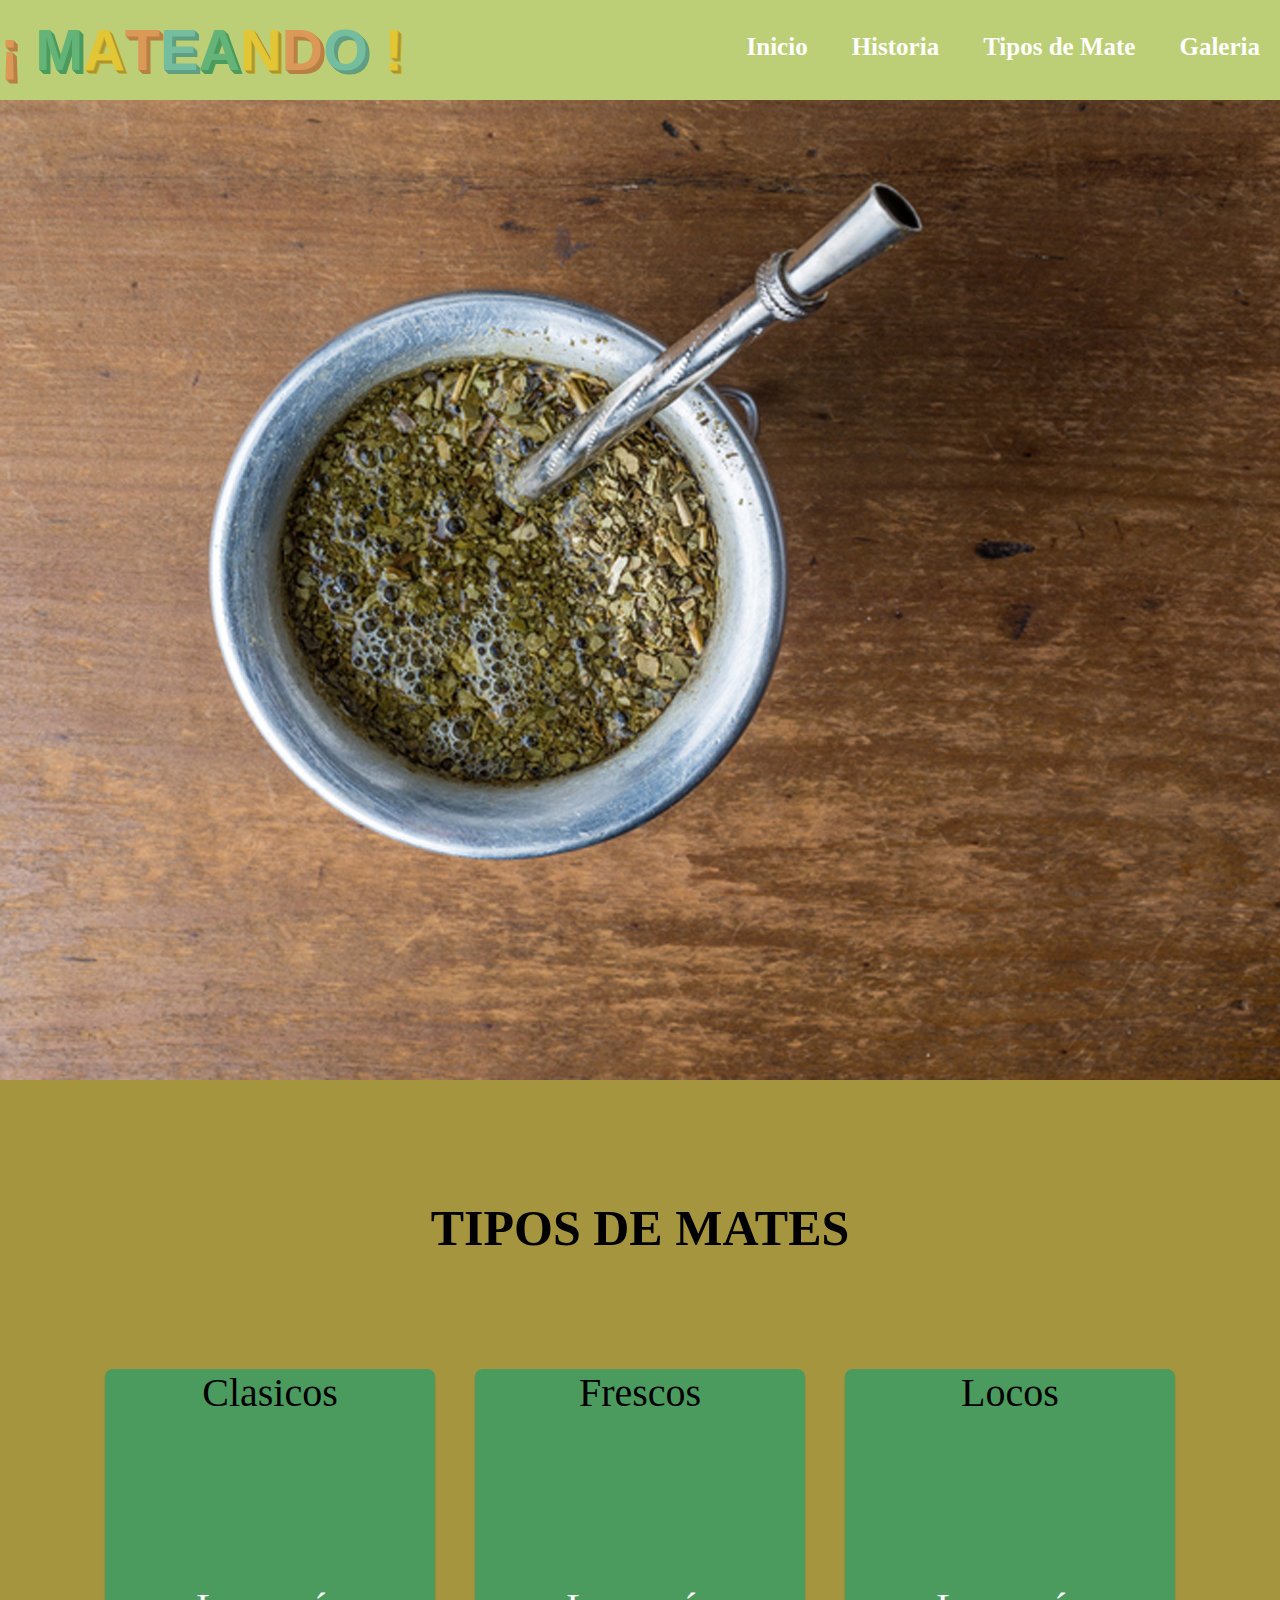
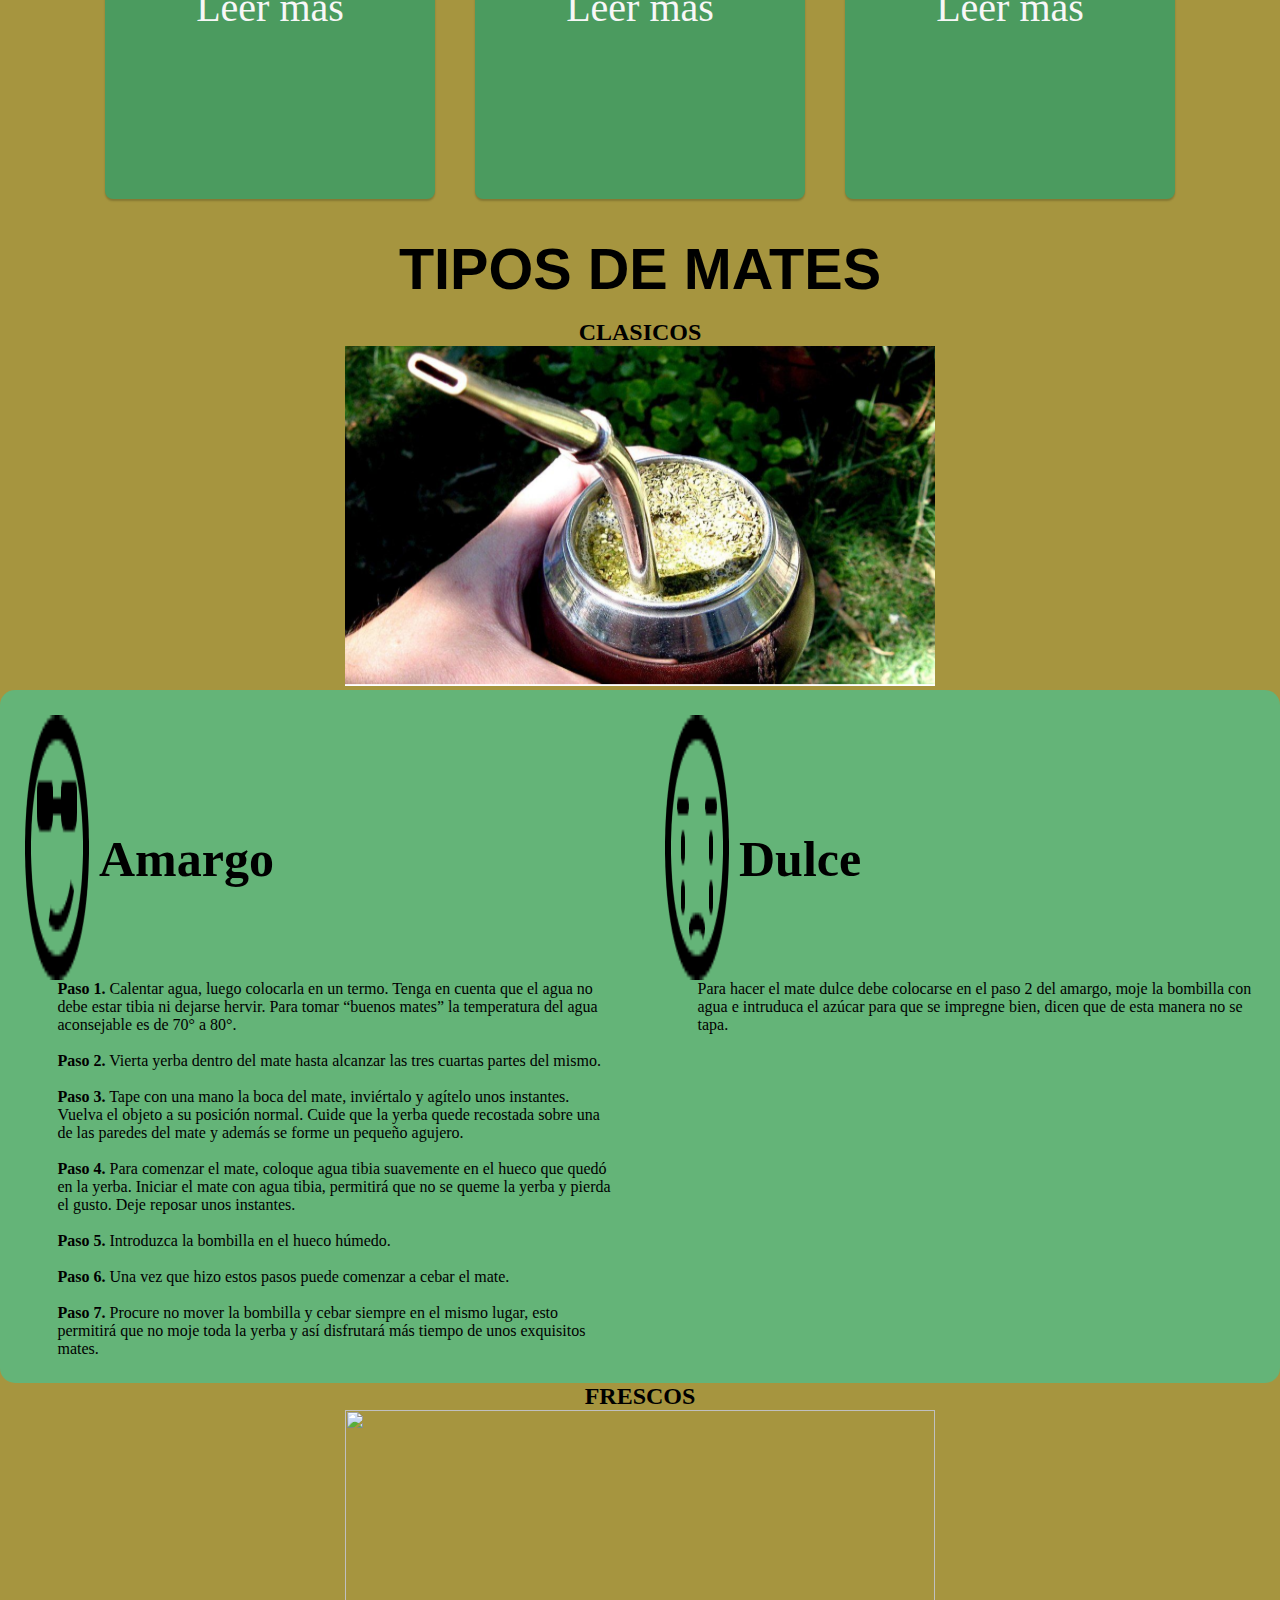
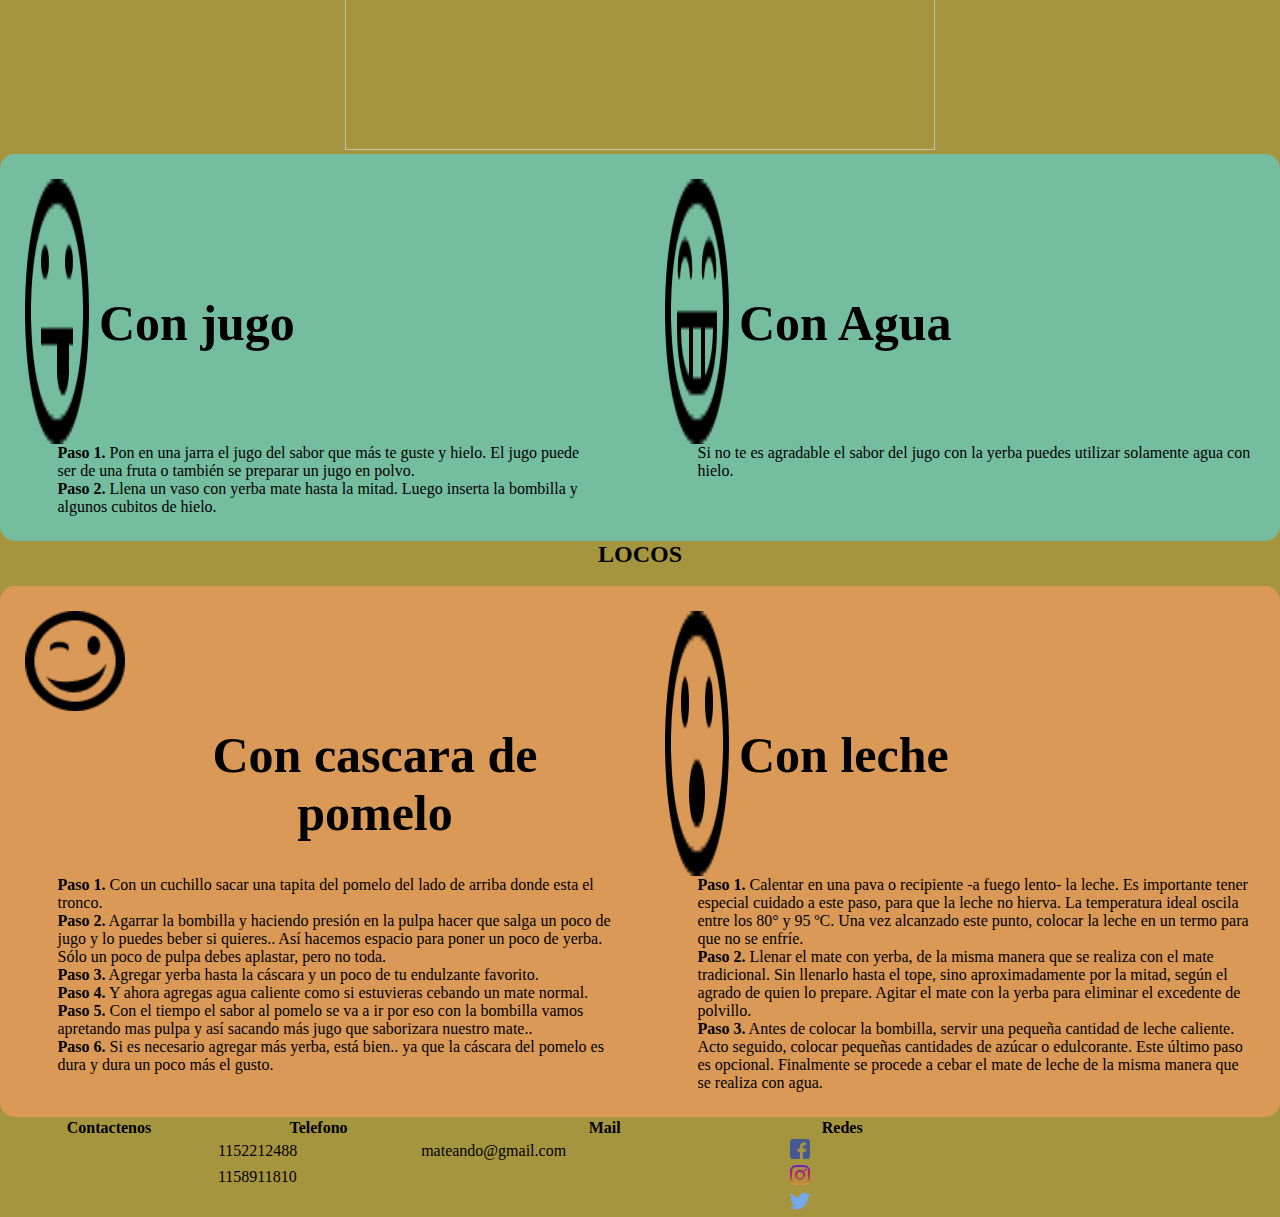
==== index.html @ b738c930 "agrege cartas para visualizar las secciones" ====
<!DOCTYPE html>
<html lang="en">
<head>
        <meta charset="UTF-8">
        <link rel="stylesheet" type="text/css" href="css/styles.css">
        <script src="jquery-3.4.1.js"></script>
        <script src="script.js" defer></script>
        <title>Mateando</title>
    </head>
  <body>
     
      <header id="main-header">
        <div class="contenedor">
          <nav class="menu">
               <a href="#">Inicio</a>
                <a href="#">Historia</a>
                 <a href="#">Tipos de Mate</a>
                   <a href="#">Galeria</a>
            </nav>
               <h1><span>¡</span><span> </span><span>M</span><span>A</span><span>T</span><span>E</span><span>A</span><span>N</span><span>D</span><span>O</span><span> </span><span>!</span></h1>

        </div>
  </header>
    <section class="contenedor2">
          <img alt="" id="imagen" name="slides" style="height: 1080px;">
       </section>
  
      <section class="contenedor3">
            <h3>TIPOS DE MATES</h3>
          <div class="container">
         <div class="card">
        
             <h4>Clasicos</h4>
         
             <a href="#">Leer más</a>
         </div>
         
         <div class="card">
             
             <h4>Frescos</h4>
            
             <a href="#">Leer más</a>
         </div>
         
         <div class="card">
    
             <h4>Locos</h4>
            
             <a href="#">Leer más</a>
         </div>
         
     </div>

    </section>
            <section class="cabecera-mate"> <!--es para dividir cajas dentro de otro-->
        <h1>TIPOS DE MATES</h1>

        <h2>CLASICOS</h2>
             <img src="img/clasicos.PNG" alt="" width="590" height="340"> <!--alt: sirve para identificar que es -->
  </section>
  <section>
        <div class="contenedor-tipos-mates-clasicos">
            <div class="tipo-mate">   
             <div class="tipo-mate-titulo">
                 <img src="img/236-cool.png" alt="icono con lentes">
                    <h3> Amargo </h3>
                     
          </div>
             <p class="tipo-mate-texto">
              <strong>Paso 1.</strong> Calentar agua, luego colocarla en un termo. Tenga en cuenta que el agua no debe estar tibia ni dejarse hervir. Para tomar “buenos mates” la temperatura del agua aconsejable es  de 70° a 80°.<br>
              <br>
              <strong>Paso 2.</strong> Vierta yerba dentro del mate hasta alcanzar las tres cuartas partes del mismo.<br>
              <br>
              <strong>Paso 3.</strong> Tape con una mano la boca del mate, inviértalo y agítelo unos instantes. Vuelva el objeto a su posición normal. Cuide que la yerba quede recostada sobre una de las paredes del mate y además se forme un pequeño agujero.<br>
              <br>
              <strong>Paso 4.</strong> Para comenzar el mate, coloque agua tibia suavemente en el hueco que quedó en la yerba. Iniciar el mate con agua tibia, permitirá que no se queme la yerba y pierda el gusto.  Deje reposar unos instantes.<br>
              <br>
              <strong>Paso 5.</strong> Introduzca la bombilla en el hueco húmedo. <br>
              <br>
              <strong>Paso 6.</strong> Una vez que hizo estos pasos puede comenzar a cebar el mate. <br>
              <br>
              <strong>Paso 7.</strong> Procure no mover la bombilla y cebar siempre en el mismo lugar, esto permitirá que no moje toda la yerba y así disfrutará más tiempo de unos exquisitos mates. <br> 
          </p>
      </div>

      <div class="tipo-mate">
          <div class="tipo-mate-titulo">
          <img src="img/258-crying.png" alt="icono llorando">
          <h3> Dulce </h3>
          </div>
          <p class="tipo-mate-texto">
          Para hacer el mate dulce debe colocarse en el paso 2 del amargo, moje la bombilla con agua e intruduca el azúcar para que se impregne bien, dicen que de esta manera no se tapa. 
          </p>
      </div>
  </div>
  </section>
<section>
  <div class="cabecera-mate"> <!--es para dividir cajas dentro de otro-->
  <h2> FRESCOS </h2>
  <img src="img/frencos.PNG" alt="" width="590" height="340"> <!--alt: sirve para identificar que es --> 
  </div>
  <div class="contenedor-tipos-mates-frescos">
      <div class="tipo-mate">   
          <div class="tipo-mate-titulo">
          <img src="img/228-tongue.png" alt="sacando la lengua">
          <h3> Con jugo </h3>
          </div>
          <p class="tipo-mate-texto">
              <strong>Paso 1.</strong> Pon en una jarra el jugo del sabor que más te guste y hielo. El jugo puede <br> ser de una fruta o también se preparar un jugo en polvo.<br>
              <strong>Paso 2.</strong> Llena un vaso con yerba mate hasta la mitad. Luego inserta la bombilla y algunos cubitos de hielo.<br>
          </p>
      </div>
      <div class="tipo-mate">
          <div class="tipo-mate-titulo">
          <img src="img/234-grin.png" alt="icono sonriendo">
          <h3> Con Agua </h3>
          </div>
          <p class="tipo-mate-texto"> 
              Si no te es agradable el sabor del jugo con la yerba puedes utilizar solamente agua con hielo. 
          </p>
      </div>
  </div>
</section>
<section>
  <div class="cabecera-mate"> <!--es para dividir cajas dentro de otro-->
  <h2>LOCOS</h2>
  <img src="img/locos.PNG" alt="" style=width="590" height="340"> <!--alt: sirve para identificar que es --> 
  </div>
  <div class="contenedor-tipos-mates-locos">
      <div class="tipo-mate">
          
          <div class="tipo-mate-titulo">
          <img src="img/232-wink.png" alt="icono con giño" style="height: 100px;">
          <h3>Con cascara de pomelo </h3>
          </div>
          <p class="tipo-mate-texto">
              <strong>Paso 1.</strong> Con un cuchillo sacar una tapita del pomelo del lado de arriba donde esta el tronco.<br>
              <strong>Paso 2.</strong> Agarrar la bombilla y haciendo presión en la pulpa hacer que salga un poco de jugo y lo puedes beber si quieres.. Así hacemos espacio para poner un poco de yerba. Sólo un poco de pulpa debes aplastar, pero no toda.<br>
              <strong>Paso 3.</strong> Agregar yerba hasta la cáscara y un poco de tu endulzante favorito. <br>
              <strong>Paso 4.</strong> Y ahora agregas agua caliente como si estuvieras cebando un mate normal. <br>
              <strong>Paso 5.</strong> Con el tiempo el sabor al pomelo se va a ir por eso con la bombilla vamos apretando mas pulpa y así sacando más jugo que saborizara nuestro mate.. <br>
              <strong>Paso 6.</strong> Si es necesario agregar más yerba, está bien.. ya que la cáscara del pomelo es dura y dura un poco más el gusto. <br>                
          </p>
      </div>

      <div class="tipo-mate">
          <div class="tipo-mate-titulo">
          <img src="img/242-shocked.png" alt="icono sorprendido">
          <h3>Con leche </h3>
          </div>
          <p class="tipo-mate-texto">
              <strong>Paso 1.</strong> Calentar en una pava o recipiente -a fuego lento- la leche. Es importante tener especial cuidado a este paso, para que la leche no hierva. La temperatura ideal oscila entre los 80° y 95 ºC. Una vez alcanzado este punto, colocar la leche en un termo para que no se enfríe.<br>
              <strong>Paso 2.</strong> Llenar el mate con yerba, de la misma manera que se realiza con el mate tradicional. Sin llenarlo hasta el tope, sino aproximadamente por la mitad, según el agrado de quien lo prepare. Agitar el mate con la yerba para eliminar el excedente de polvillo.<br>
              <strong>Paso 3.</strong> Antes de colocar la bombilla, servir una pequeña cantidad de leche caliente. Acto seguido, colocar pequeñas cantidades de azúcar o edulcorante. Este último paso es opcional. Finalmente se procede a cebar el mate de leche de la misma manera que se realiza con agua.<br>
          </p>
      </div>
  </div>


<table style="width:70%">
  <tr>
    <th>Contactenos</th width="50" height="80">
    <th>Telefono</th> 
    <th>Mail</th>
    <th>Redes</th>
  </tr>
  <tr>
    <td></td>
    <td>1152212488 </td>
    <td>mateando@gmail.com</td>
    <td> <img src="img/logoface.png" alt="facebook" height="20" width="20"></td>
  </tr>
  <tr>
    <td></td>
    <td>1158911810</td>
    <td></td>
    <td> <img src= "img/instagram.png" alt="instagram" height="20" width="20"></td>
  </tr>
  <tr>
    <td></td>
    <td></td>
    <td></td>
    <td> <img src= "img/gorjeo.png" alt="twitter" height="20" width="20"></td>
  </tr>
</table>
        </div>
            </section>
    </body>
</html>
---- css/styles.css ----
body {
    background: #bdcf76b2;

}

*{
	margin: 0;
	padding: 0;
	-webkit-box-sizing: border-box;
	-moz-box-sizing: border-box;
	box-sizing: border-box;
}

.contenedor {
    width: 100%;
    height: 100px;
    overflow: hidden;
    background: #bdcf76;
  

}
#main-header {
	height: 80px;
    width: 100%; 
    left: 0; 
	top: 0; 
	position: fixed; 
}
header .menu {
	float:right;
	line-height:100px;
}

header .menu a {
	display:inline-block;
	color:#fff;
	text-decoration:none;
	padding:10px 20px;
	line-height:normal;
	font-size:25px;
	font-weight:bold;
	-webkit-transition:all 500ms ease;
	-o-transition:all 500ms ease;
	transition:all 500ms ease;
}
 
header .menu a:hover {
	background:#778167;
	border-radius:70px;
}
/*titulo animado
*/

h1 {
 font-size:2px;
 font:bold 4.5vw/1.6 'Signika', sans-serif;
 user-select:none;
 display: block;
 line-height: 100px;
}

h1 span { 
    display:  inline-block;
    animation:float .2s ease-in-out infinite; 
    block-size: inherit ;
}
 @keyframes float {
  0%,100%{ transform:none; }
  33%{ transform:translateY(-1px) rotate(-2deg); }
  66%{ transform:translateY(1px) rotate(2deg); }
}
body:hover span { animation:bounce .6s; }
@keyframes bounce {
  0%,100%{ transform:translate(0); }
  25%{ transform:rotateX(20deg) translateY(2px) rotate(-3deg); }
  50%{ transform:translateY(-20px) rotate(3deg) scale(1.1);  }
}

span:nth-child(4n) {
     color:#e2c636; 
     text-shadow:1px 1px #c9ac1d, 2px 2px #a6953f, 3px 3px #a6953f, 4px 4px #c9ac1d; 
    }
span:nth-child(4n-1) {
     color:#64b478; 
     text-shadow:1px 1px #4b9b5f, 2px 2px #4b9b5f, 3px 3px #4b9b5f, 4px 4px #4b9b5f; 
    }
span:nth-child(4n-2) { 
    color:#75bd9f;
     text-shadow:1px 1px #609f85, 2px 2px #609f85, 3px 3px #609f85, 4px 4px #609f75;
     }
span:nth-child(4n-3) {
     color:#db9957;
      text-shadow:1px 1px #b98046, 2px 2px #b98046, 3px 3px #b98046, 4px 4px #b98046;
     }

h1 span:nth-child(2){
 animation-delay:.05s; 
}
h1 span:nth-child(3){ 
    animation-delay:.1s;
 }
h1 span:nth-child(4){
     animation-delay:.15s; 
  }
h1 span:nth-child(5){
     animation-delay:.2s; 
    }
h1 span:nth-child(6){
     animation-delay:.25s; 
    }
h1 span:nth-child(7){
    animation-delay:.3s; 
 }
h1 span:nth-child(8){ 
    animation-delay:.35s; 
}
h1 span:nth-child(9){
     animation-delay:.4s; 
}
h1 span:nth-child(10){
  animation-delay:.45s;
 }
h1 span:nth-child(11){
     animation-delay:.5s;
     }
h1 span:nth-child(12){ 
    animation-delay:.55s;
 }
h1 span:nth-child(13){ 
    animation-delay:.6s;
 }
h1 span:nth-child(14){ 
    animation-delay:.65s;
 }
 /*carrousel
 */
.contenedor2{
    padding: 0;
    margin: 0;
} 
Body{
    background-color: #a6953f;
}

.container{
   display: flex;
   flex-wrap: wrap;
   justify-content: center;
}

.container .card{
   width: 330px;
   height: 430px;
   border-radius: 8px;
   box-shadow: 0 2px 2px rgba(0, 0, 0, 0.2);
   overflow: hidden;
   margin: 20px;
   text-align: center;
   transition: all 0.25s;
   background: #4b9b5f;
   font-size: 40px;
   display: grid;
}

.container .card:hover{
   transform: translateY(-15px);
   box-shadow: 0 12px 16px rgba(0, 0, 0, 0.2);
}



.container .card h4{
   font-weight: 400;
}



.container .card a {
   font-weight: 500;
   text-decoration: none;
   color: #f7f7f7;
   text-align: center;
}

h3{
   text-align: center;
   font-size:50px;
   height: 150px;
   margin-block-start:115px;
}


.cabecera-mate{
    text-align: center;
} /*sirve para centrar el texto al medio*/

.contenedor-tipos-mates-clasicos{
    display: flex;
    background-color: #64B478;
    border-radius: 15px 15px 15px 15px;
    
} /*sirve para avisar que el contenedor va a tener flex*/

.contenedor-tipos-mates-frescos{
    display: flex;
    background-color: #75BD9F;
    border-radius: 15px 15px 15px 15px;
    
} /*sirve para avisar que el contenedor va a tener flex*/

.contenedor-tipos-mates-locos{
    display: flex;
    background-color: #DB9957;
    border-radius: 15px 15px 15px 15px;
    
} /*sirve para avisar que el contenedor va a tener flex*/

.tipo-mate{
    margin: 25px;
    width: 50%;  
}/*si pongo solo un num me lo toma como general para los cuatro lados, los num van como un reloj 
si pongo dos num me lo toma el primero arriba y abajo el segundo izq y der. (se separan con espacios)
el width: 50% es para que tome la parte de la pagina para todos*/

.tipo-mate-titulo{
    display: flex;
    
}

.tipo-mate-titulo>img{
    margin-right: 10px;
} /*se coloca para poner margen a la der*/

.tipo-mate-texto{
    margin-left: 20px;/*margin va primero por fuera de la caja*/
    padding-left: 12.5px;/*padding va segundo por dentro de la caja*/
} /*se coloca para poner el margen a la izq*/
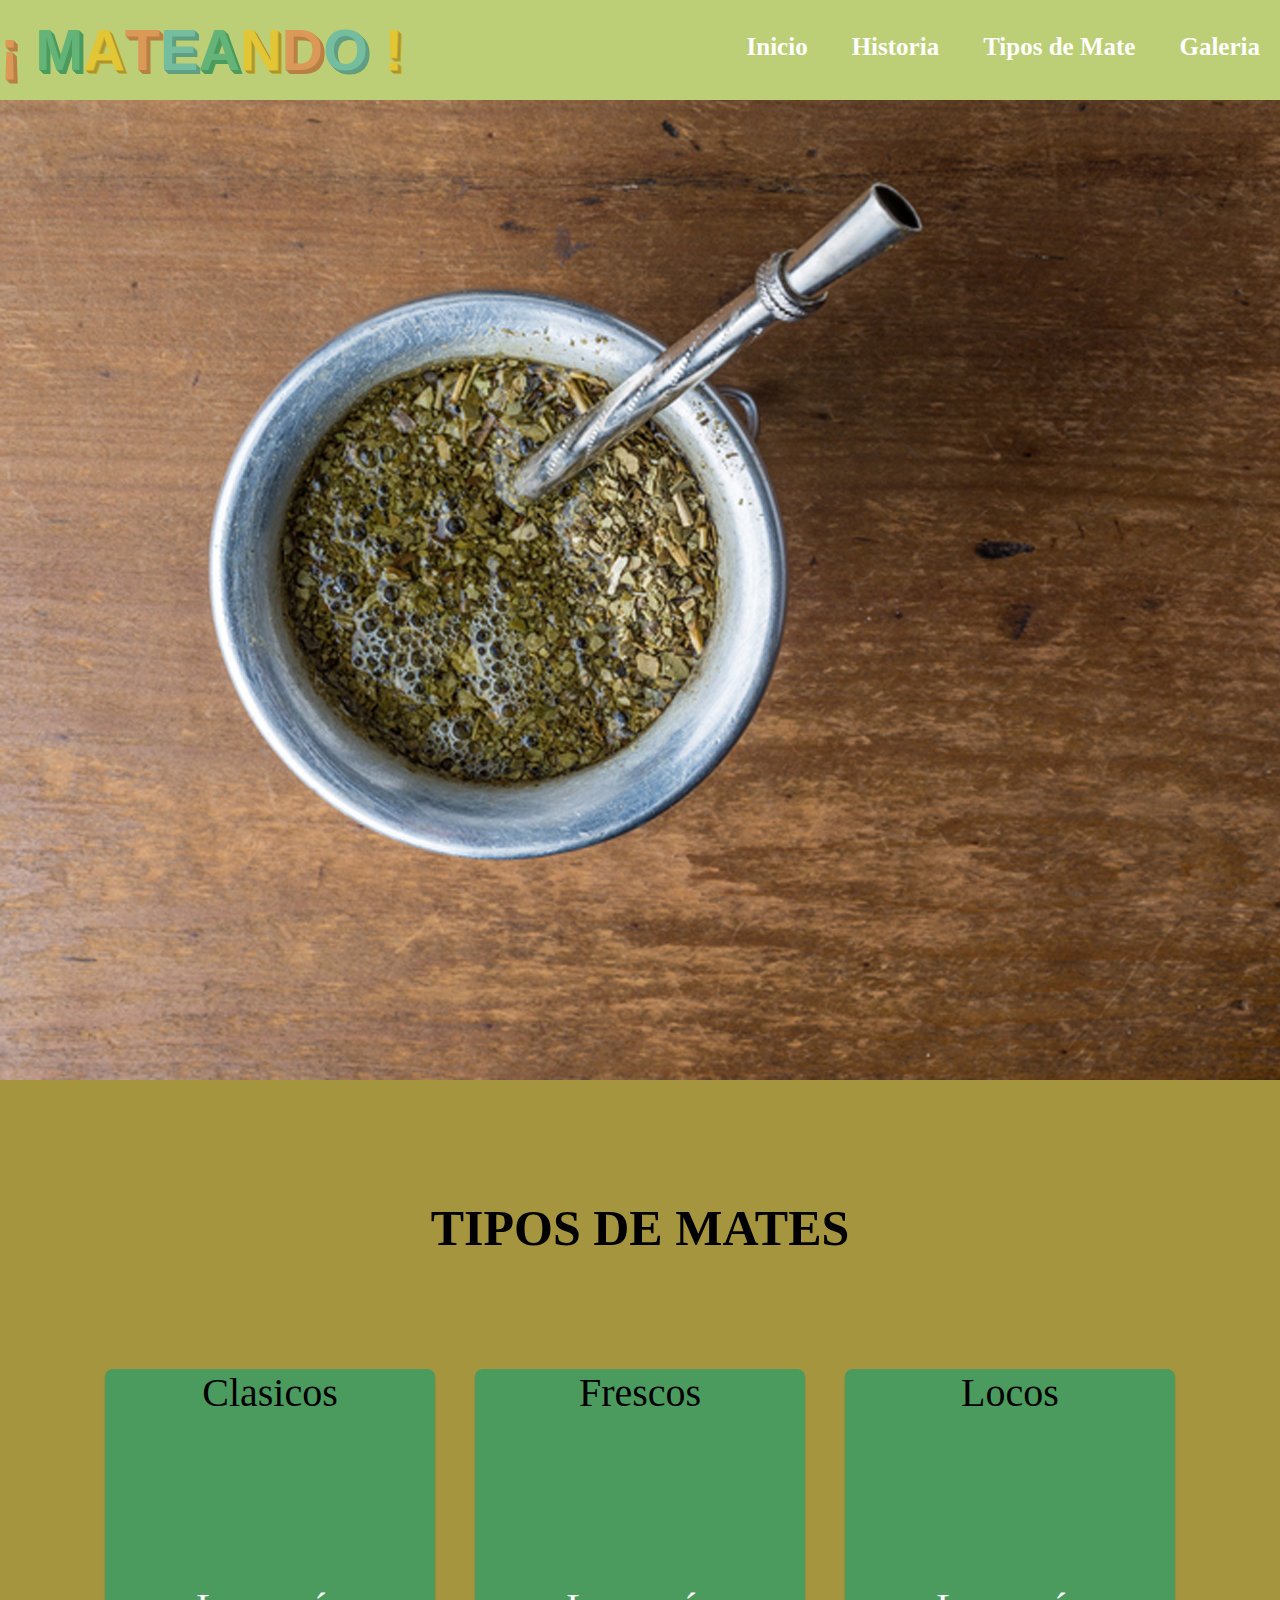
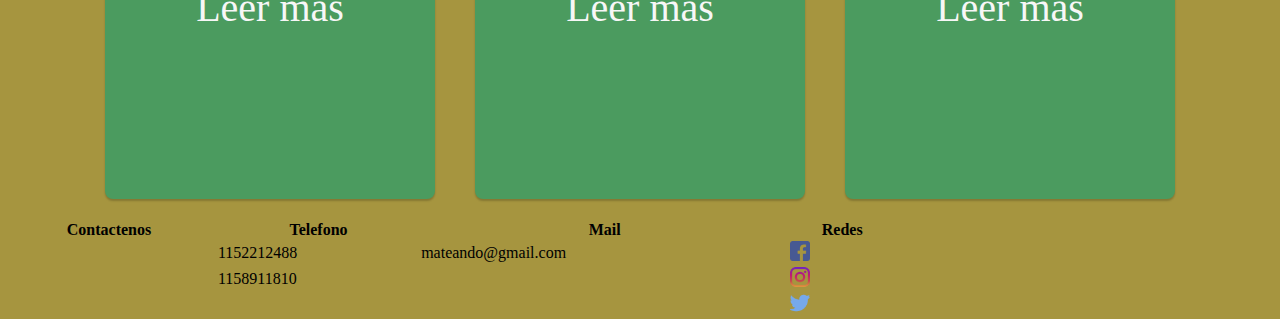
==== commit 983da4f2: "agregue la barra de menu en tipos de mate" ====
--- a/index.html
+++ b/index.html
@@ -12,9 +12,9 @@
       <header id="main-header">
         <div class="contenedor">
           <nav class="menu">
-               <a href="#">Inicio</a>
-                <a href="#">Historia</a>
-                 <a href="#">Tipos de Mate</a>
+               <a href="index.html">Inicio</a>
+                <a href="historia.html">Historia</a>
+                 <a href="#contenedor3">Tipos de Mate</a>
                    <a href="#">Galeria</a>
             </nav>
                <h1><span>¡</span><span> </span><span>M</span><span>A</span><span>T</span><span>E</span><span>A</span><span>N</span><span>D</span><span>O</span><span> </span><span>!</span></h1>
@@ -25,137 +25,33 @@
           <img alt="" id="imagen" name="slides" style="height: 1080px;">
        </section>
   
-      <section class="contenedor3">
+      <section id="contenedor3">
             <h3>TIPOS DE MATES</h3>
           <div class="container">
          <div class="card">
         
              <h4>Clasicos</h4>
          
-             <a href="#">Leer más</a>
+             <a href="clasicos.html">Leer más</a>
          </div>
          
          <div class="card">
              
              <h4>Frescos</h4>
             
-             <a href="#">Leer más</a>
+             <a href="frescos.html">Leer más</a>
          </div>
          
          <div class="card">
     
              <h4>Locos</h4>
             
-             <a href="#">Leer más</a>
+             <a href="locos.html">Leer más</a>
          </div>
          
      </div>
 
     </section>
-            <section class="cabecera-mate"> <!--es para dividir cajas dentro de otro-->
-        <h1>TIPOS DE MATES</h1>
-
-        <h2>CLASICOS</h2>
-             <img src="img/clasicos.PNG" alt="" width="590" height="340"> <!--alt: sirve para identificar que es -->
-  </section>
-  <section>
-        <div class="contenedor-tipos-mates-clasicos">
-            <div class="tipo-mate">   
-             <div class="tipo-mate-titulo">
-                 <img src="img/236-cool.png" alt="icono con lentes">
-                    <h3> Amargo </h3>
-                     
-          </div>
-             <p class="tipo-mate-texto">
-              <strong>Paso 1.</strong> Calentar agua, luego colocarla en un termo. Tenga en cuenta que el agua no debe estar tibia ni dejarse hervir. Para tomar “buenos mates” la temperatura del agua aconsejable es  de 70° a 80°.<br>
-              <br>
-              <strong>Paso 2.</strong> Vierta yerba dentro del mate hasta alcanzar las tres cuartas partes del mismo.<br>
-              <br>
-              <strong>Paso 3.</strong> Tape con una mano la boca del mate, inviértalo y agítelo unos instantes. Vuelva el objeto a su posición normal. Cuide que la yerba quede recostada sobre una de las paredes del mate y además se forme un pequeño agujero.<br>
-              <br>
-              <strong>Paso 4.</strong> Para comenzar el mate, coloque agua tibia suavemente en el hueco que quedó en la yerba. Iniciar el mate con agua tibia, permitirá que no se queme la yerba y pierda el gusto.  Deje reposar unos instantes.<br>
-              <br>
-              <strong>Paso 5.</strong> Introduzca la bombilla en el hueco húmedo. <br>
-              <br>
-              <strong>Paso 6.</strong> Una vez que hizo estos pasos puede comenzar a cebar el mate. <br>
-              <br>
-              <strong>Paso 7.</strong> Procure no mover la bombilla y cebar siempre en el mismo lugar, esto permitirá que no moje toda la yerba y así disfrutará más tiempo de unos exquisitos mates. <br> 
-          </p>
-      </div>
-
-      <div class="tipo-mate">
-          <div class="tipo-mate-titulo">
-          <img src="img/258-crying.png" alt="icono llorando">
-          <h3> Dulce </h3>
-          </div>
-          <p class="tipo-mate-texto">
-          Para hacer el mate dulce debe colocarse en el paso 2 del amargo, moje la bombilla con agua e intruduca el azúcar para que se impregne bien, dicen que de esta manera no se tapa. 
-          </p>
-      </div>
-  </div>
-  </section>
-<section>
-  <div class="cabecera-mate"> <!--es para dividir cajas dentro de otro-->
-  <h2> FRESCOS </h2>
-  <img src="img/frencos.PNG" alt="" width="590" height="340"> <!--alt: sirve para identificar que es --> 
-  </div>
-  <div class="contenedor-tipos-mates-frescos">
-      <div class="tipo-mate">   
-          <div class="tipo-mate-titulo">
-          <img src="img/228-tongue.png" alt="sacando la lengua">
-          <h3> Con jugo </h3>
-          </div>
-          <p class="tipo-mate-texto">
-              <strong>Paso 1.</strong> Pon en una jarra el jugo del sabor que más te guste y hielo. El jugo puede <br> ser de una fruta o también se preparar un jugo en polvo.<br>
-              <strong>Paso 2.</strong> Llena un vaso con yerba mate hasta la mitad. Luego inserta la bombilla y algunos cubitos de hielo.<br>
-          </p>
-      </div>
-      <div class="tipo-mate">
-          <div class="tipo-mate-titulo">
-          <img src="img/234-grin.png" alt="icono sonriendo">
-          <h3> Con Agua </h3>
-          </div>
-          <p class="tipo-mate-texto"> 
-              Si no te es agradable el sabor del jugo con la yerba puedes utilizar solamente agua con hielo. 
-          </p>
-      </div>
-  </div>
-</section>
-<section>
-  <div class="cabecera-mate"> <!--es para dividir cajas dentro de otro-->
-  <h2>LOCOS</h2>
-  <img src="img/locos.PNG" alt="" style=width="590" height="340"> <!--alt: sirve para identificar que es --> 
-  </div>
-  <div class="contenedor-tipos-mates-locos">
-      <div class="tipo-mate">
-          
-          <div class="tipo-mate-titulo">
-          <img src="img/232-wink.png" alt="icono con giño" style="height: 100px;">
-          <h3>Con cascara de pomelo </h3>
-          </div>
-          <p class="tipo-mate-texto">
-              <strong>Paso 1.</strong> Con un cuchillo sacar una tapita del pomelo del lado de arriba donde esta el tronco.<br>
-              <strong>Paso 2.</strong> Agarrar la bombilla y haciendo presión en la pulpa hacer que salga un poco de jugo y lo puedes beber si quieres.. Así hacemos espacio para poner un poco de yerba. Sólo un poco de pulpa debes aplastar, pero no toda.<br>
-              <strong>Paso 3.</strong> Agregar yerba hasta la cáscara y un poco de tu endulzante favorito. <br>
-              <strong>Paso 4.</strong> Y ahora agregas agua caliente como si estuvieras cebando un mate normal. <br>
-              <strong>Paso 5.</strong> Con el tiempo el sabor al pomelo se va a ir por eso con la bombilla vamos apretando mas pulpa y así sacando más jugo que saborizara nuestro mate.. <br>
-              <strong>Paso 6.</strong> Si es necesario agregar más yerba, está bien.. ya que la cáscara del pomelo es dura y dura un poco más el gusto. <br>                
-          </p>
-      </div>
-
-      <div class="tipo-mate">
-          <div class="tipo-mate-titulo">
-          <img src="img/242-shocked.png" alt="icono sorprendido">
-          <h3>Con leche </h3>
-          </div>
-          <p class="tipo-mate-texto">
-              <strong>Paso 1.</strong> Calentar en una pava o recipiente -a fuego lento- la leche. Es importante tener especial cuidado a este paso, para que la leche no hierva. La temperatura ideal oscila entre los 80° y 95 ºC. Una vez alcanzado este punto, colocar la leche en un termo para que no se enfríe.<br>
-              <strong>Paso 2.</strong> Llenar el mate con yerba, de la misma manera que se realiza con el mate tradicional. Sin llenarlo hasta el tope, sino aproximadamente por la mitad, según el agrado de quien lo prepare. Agitar el mate con la yerba para eliminar el excedente de polvillo.<br>
-              <strong>Paso 3.</strong> Antes de colocar la bombilla, servir una pequeña cantidad de leche caliente. Acto seguido, colocar pequeñas cantidades de azúcar o edulcorante. Este último paso es opcional. Finalmente se procede a cebar el mate de leche de la misma manera que se realiza con agua.<br>
-          </p>
-      </div>
-  </div>
-
 
 <table style="width:70%">
   <tr>
--- a/css/styles.css
+++ b/css/styles.css
@@ -167,12 +167,9 @@
    box-shadow: 0 12px 16px rgba(0, 0, 0, 0.2);
 }
 
-
-
 .container .card h4{
    font-weight: 400;
 }
-
 
 
 .container .card a {
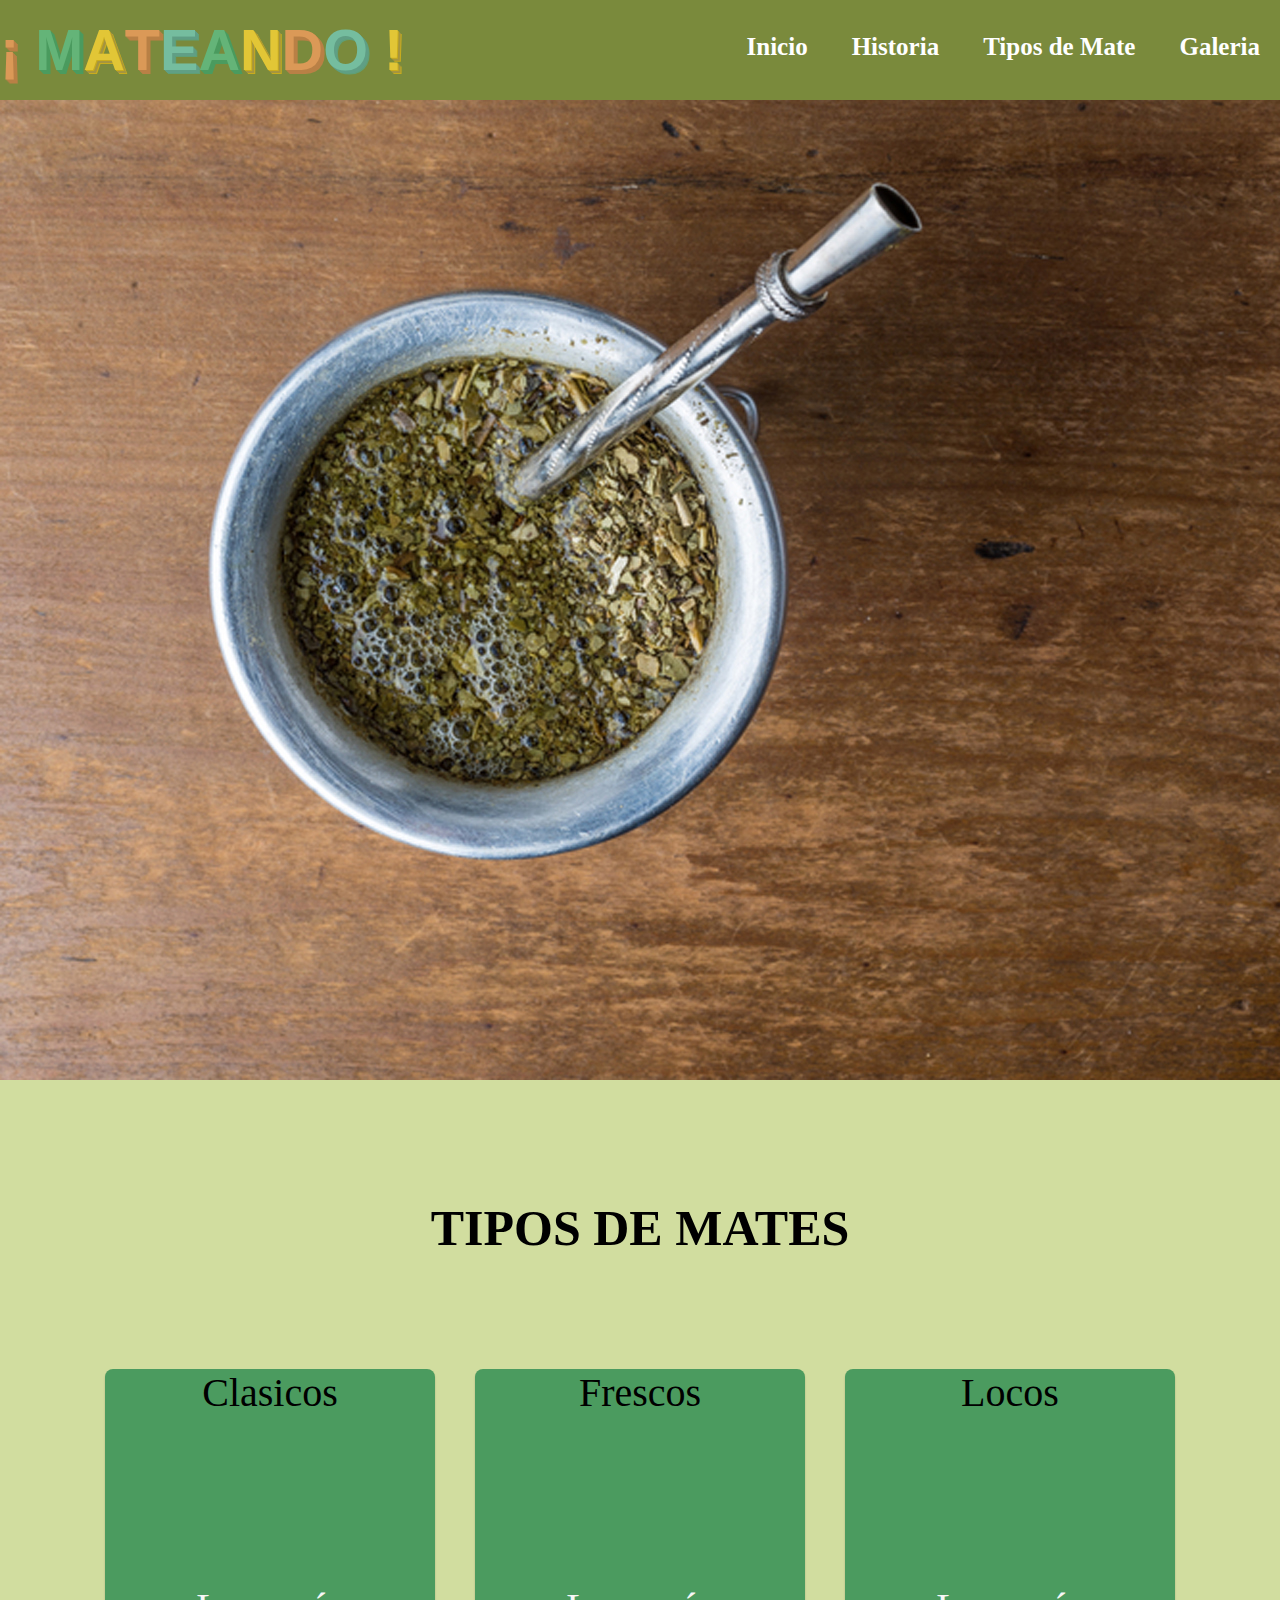
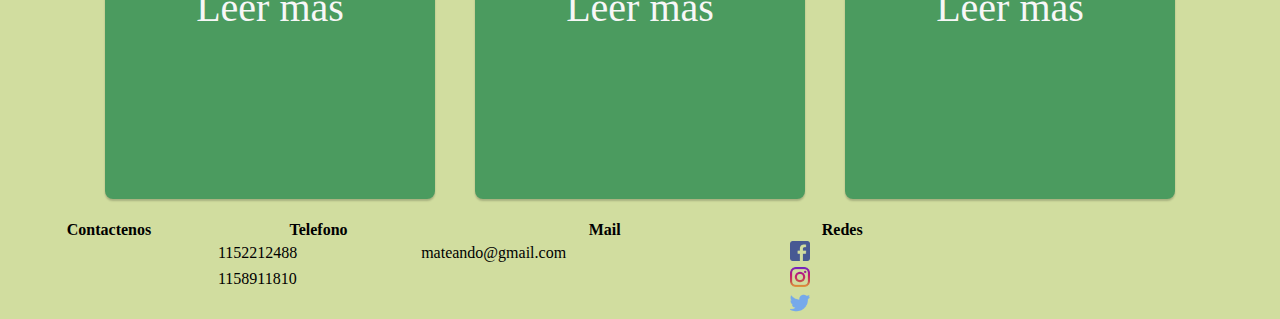
==== commit f96c3c92: "cambie el color del menu" ====
--- a/index.html
+++ b/index.html
@@ -80,6 +80,6 @@
   </tr>
 </table>
         </div>
-            </section>
+          
     </body>
 </html>
--- a/css/styles.css
+++ b/css/styles.css
@@ -1,7 +1,3 @@
-body {
-    background: #bdcf76b2;
-
-}
 
 *{
 	margin: 0;
@@ -15,7 +11,7 @@
     width: 100%;
     height: 100px;
     overflow: hidden;
-    background: #bdcf76;
+    background: #7a8a3c;
   
 
 }
@@ -45,7 +41,7 @@
 }
  
 header .menu a:hover {
-	background:#778167;
+	background:#464742;
 	border-radius:70px;
 }
 /*titulo animado
@@ -139,7 +135,7 @@
     margin: 0;
 } 
 Body{
-    background-color: #a6953f;
+    background-color: #bdcf76b2;
 }
 
 .container{
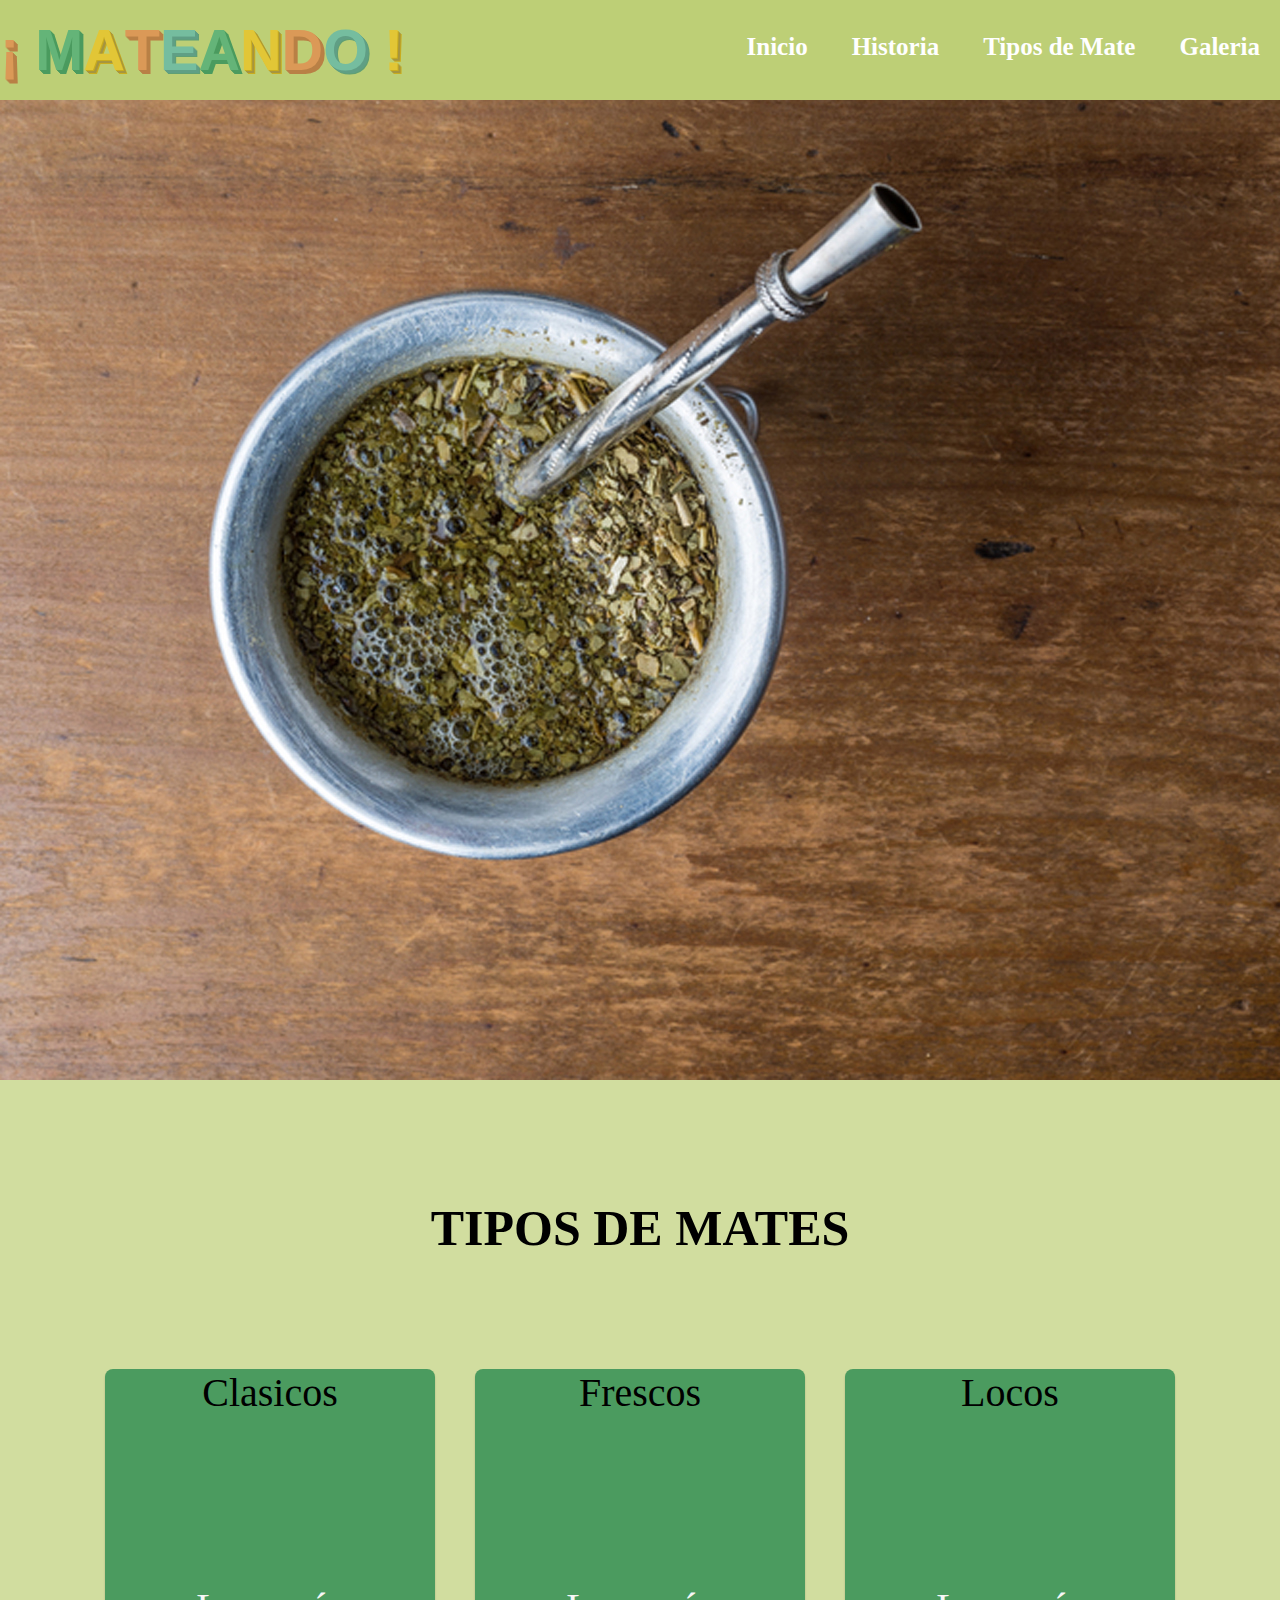
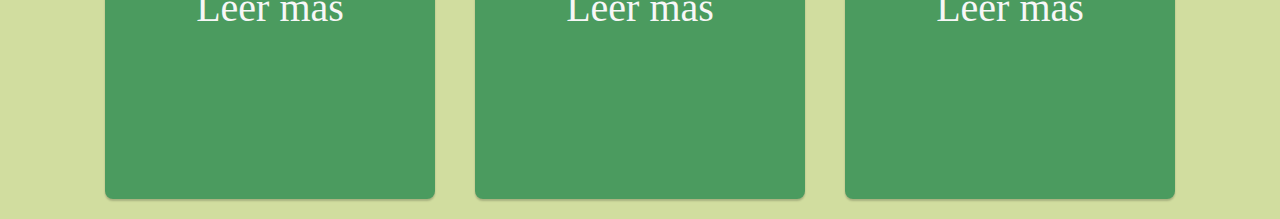
==== commit d6cb6c92: "Merge branch 'master' of https://github.com/Ghazj/paginaMate" ====
--- a/index.html
+++ b/index.html
@@ -15,7 +15,7 @@
                <a href="index.html">Inicio</a>
                 <a href="historia.html">Historia</a>
                  <a href="#contenedor3">Tipos de Mate</a>
-                   <a href="#">Galeria</a>
+                   <a href="galeria.html">Galeria</a>
             </nav>
                <h1><span>¡</span><span> </span><span>M</span><span>A</span><span>T</span><span>E</span><span>A</span><span>N</span><span>D</span><span>O</span><span> </span><span>!</span></h1>
 
@@ -52,34 +52,6 @@
      </div>
 
     </section>
-
-<table style="width:70%">
-  <tr>
-    <th>Contactenos</th width="50" height="80">
-    <th>Telefono</th> 
-    <th>Mail</th>
-    <th>Redes</th>
-  </tr>
-  <tr>
-    <td></td>
-    <td>1152212488 </td>
-    <td>mateando@gmail.com</td>
-    <td> <img src="img/logoface.png" alt="facebook" height="20" width="20"></td>
-  </tr>
-  <tr>
-    <td></td>
-    <td>1158911810</td>
-    <td></td>
-    <td> <img src= "img/instagram.png" alt="instagram" height="20" width="20"></td>
-  </tr>
-  <tr>
-    <td></td>
-    <td></td>
-    <td></td>
-    <td> <img src= "img/gorjeo.png" alt="twitter" height="20" width="20"></td>
-  </tr>
-</table>
-        </div>
-          
     </body>
 </html>
+
--- a/css/styles.css
+++ b/css/styles.css
@@ -11,10 +11,10 @@
     width: 100%;
     height: 100px;
     overflow: hidden;
-    background: #7a8a3c;
-  
-
-}
+    background: #bdcf76;  
+
+}
+
 #main-header {
 	height: 80px;
     width: 100%; 
@@ -228,3 +228,35 @@
     margin-left: 20px;/*margin va primero por fuera de la caja*/
     padding-left: 12.5px;/*padding va segundo por dentro de la caja*/
 } /*se coloca para poner el margen a la izq*/
+
+/*esto es de la galeria*/ 
+
+#contenedor4{
+    padding: 100px;
+    display: flex;
+    flex-wrap: wrap;
+}
+
+#contenedor4 div {
+    flex:1 400px;
+    padding: 2rem;
+    margin: 0,5rem;
+}
+
+/*PIE DE PAGINA*/
+
+.contenedor5 {
+    width: 100%;
+    height: 100px;
+    overflow: hidden;
+    background: #bdcf76;  
+
+}
+
+#pie-pagina {
+	height: 80px;
+    width: 100%; 
+    left: 0; 
+	top: 0; 
+	position: fixed; 
+}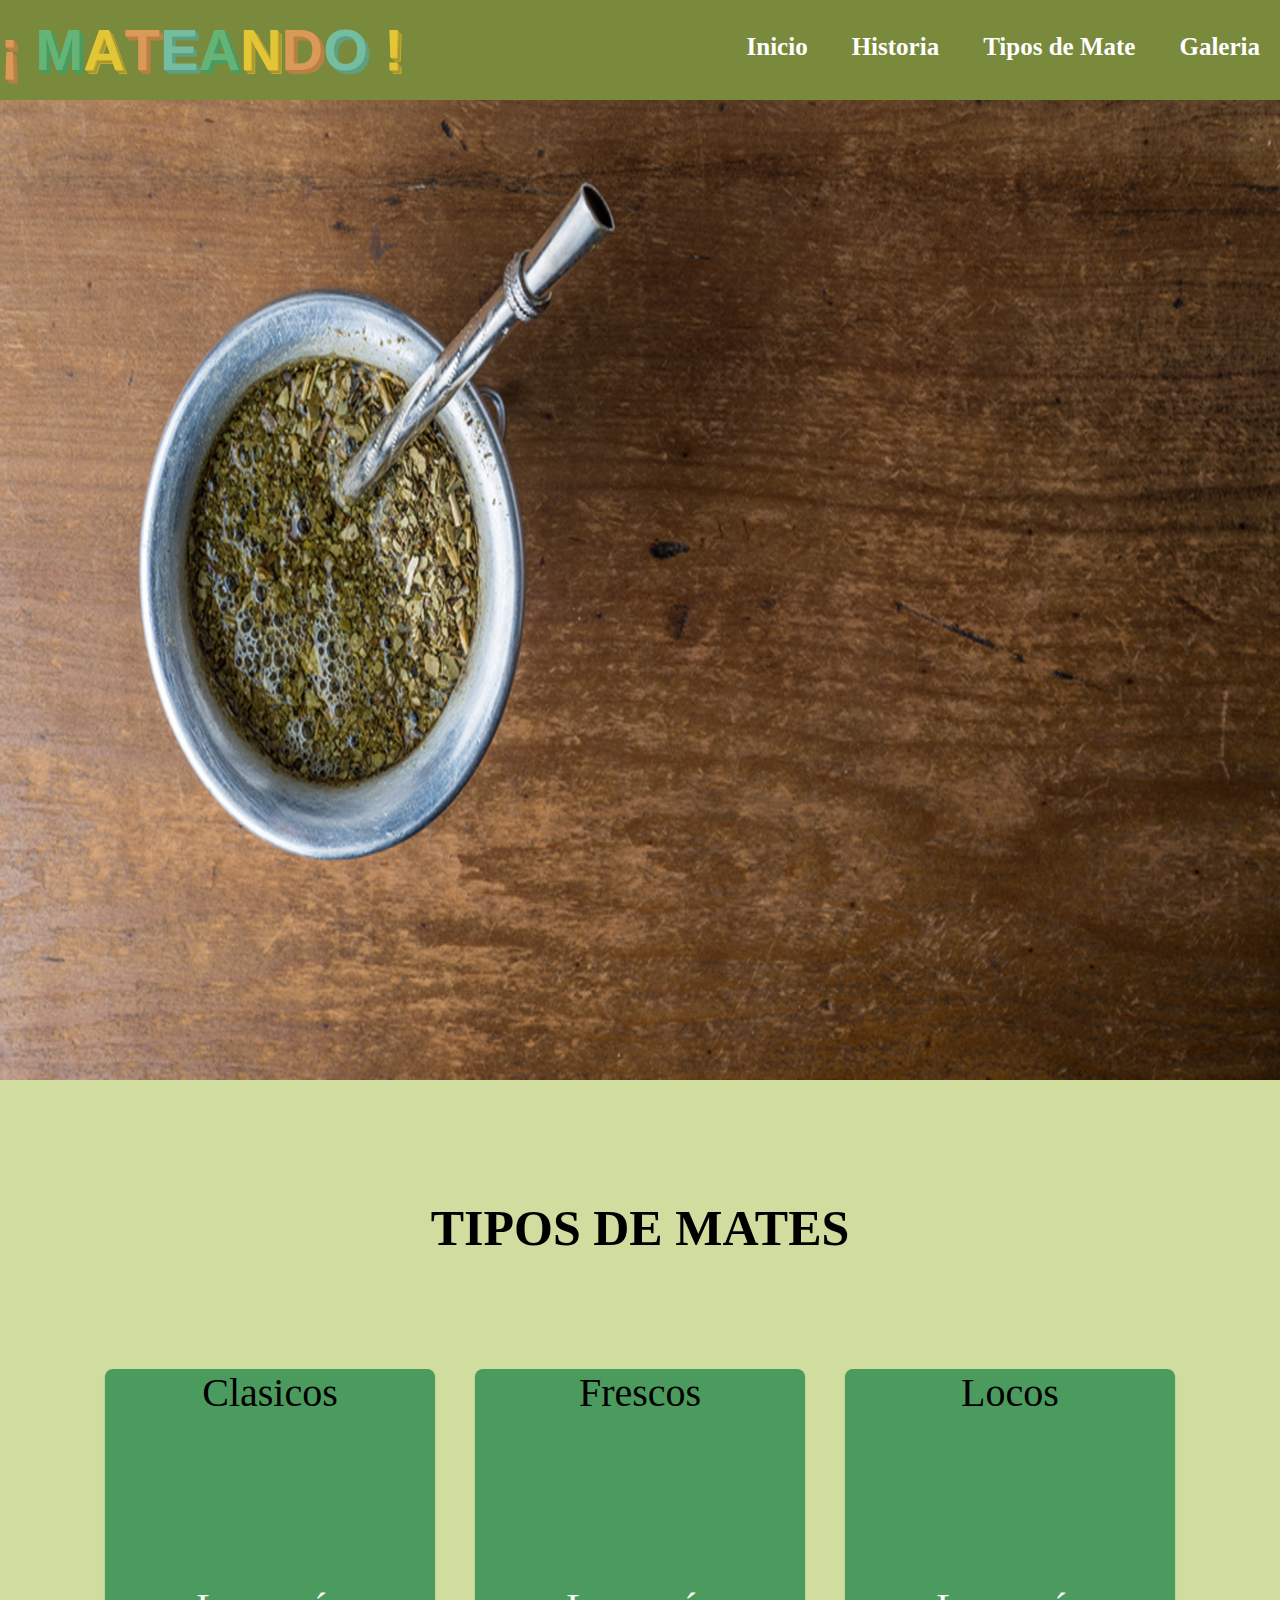
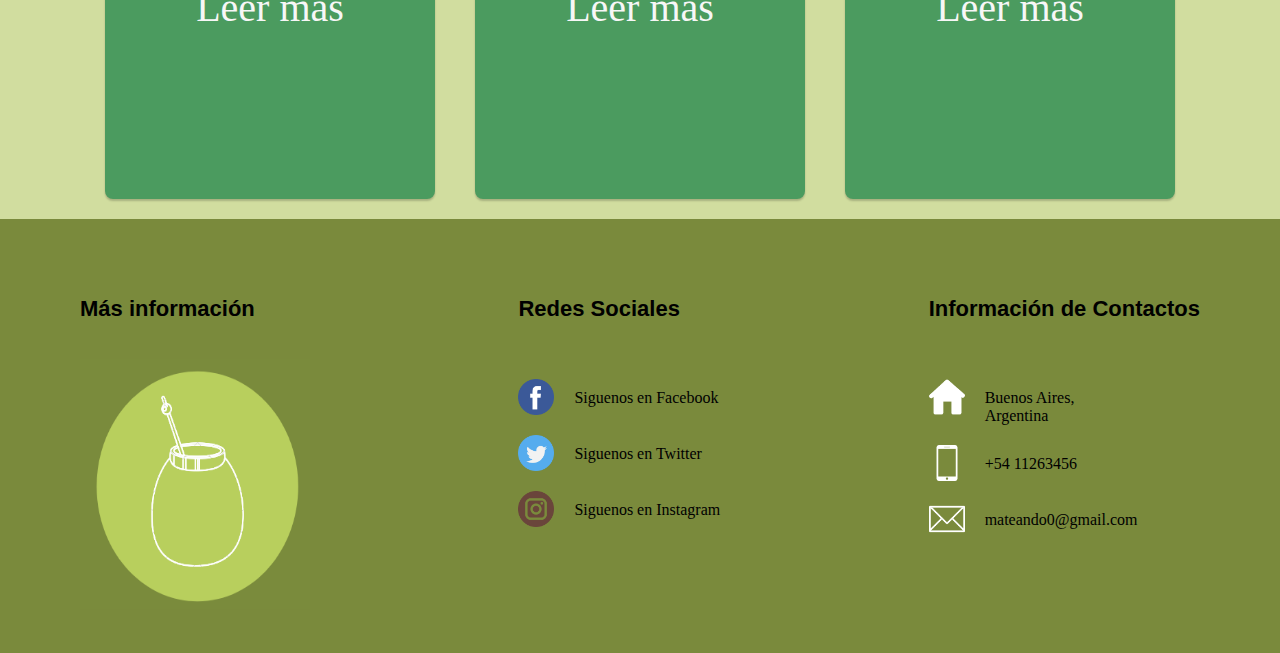
==== commit 6da69e25: "realice un git pull a mi rama" ====
--- a/index.html
+++ b/index.html
@@ -22,7 +22,7 @@
         </div>
   </header>
     <section class="contenedor2">
-          <img alt="" id="imagen" name="slides" style="height: 1080px;">
+          <img alt="" id="imagen" name="slides" style="height: 1080px" width="100%">
        </section>
   
       <section id="contenedor3">
@@ -50,8 +50,65 @@
          </div>
          
      </div>
+    </section> 
+    <footer>
+       
+      <div class="container-footer-all">
+          
+      <div class="container-body">
+  
+          <div class="colum1">
+              <h1>Más información</h1>
+                <img src="img/logo-pie.png" width="230px" height="250px">
+          </div>
+  
+          <div class="colum2">
+  
+              <h1>Redes Sociales</h1>
+  
+              <div class="row">
+                  <img src="img/facebook.png">
+                  <label>Siguenos en Facebook</label>
+              </div>
+              <div class="row">
+                  <img src="img/twitter.png">
+                  <label>Siguenos en Twitter</label>
+              </div>
+              <div class="row">
+                  <img src="img/instagram.png">
+                  <label>Siguenos en Instagram</label>
+              </div>          
+          </div>
+  
+          <div class="colum3">
+  
+              <h1>Información de Contactos</h1>
+  
+              <div class="row2">
+                  <img src="img/house.png">
+                  <label>Buenos Aires, 
+                  Argentina
+                  </label>
+              </div>
+  
+              <div class="row2">
+                  <img src="img/smartphone.png">
+                  <label>+54 11263456</label>
+              </div>
+  
+              <div class="row2">
+                  <img src="img/contact.png">
+                   <label>mateando0@gmail.com</label>
+              </div>
+  
+          </div>
+  
+      </div>
+  
+  </div>
+  </footer>
+     
 
-    </section>
     </body>
 </html>
 
--- a/css/styles.css
+++ b/css/styles.css
@@ -11,13 +11,13 @@
     width: 100%;
     height: 100px;
     overflow: hidden;
-    background: #bdcf76;  
+    background:#7a8a3c;  
 
 }
 
 #main-header {
-	height: 80px;
-    width: 100%; 
+    height: 80px;
+    width: 100%;
     left: 0; 
 	top: 0; 
 	position: fixed; 
@@ -41,7 +41,7 @@
 }
  
 header .menu a:hover {
-	background:#464742;
+	background:#474744;
 	border-radius:70px;
 }
 /*titulo animado
@@ -243,20 +243,95 @@
     margin: 0,5rem;
 }
 
-/*PIE DE PAGINA*/
-
-.contenedor5 {
+/*pie de pagina*/
+footer{
     width: 100%;
-    height: 100px;
-    overflow: hidden;
-    background: #bdcf76;  
-
-}
-
-#pie-pagina {
-	height: 80px;
-    width: 100%; 
-    left: 0; 
-	top: 0; 
-	position: fixed; 
-}+    background: #7a8a3c;
+ 
+    
+}
+
+.container-footer-all{
+    width: 100%;
+    max-width: 1200px;
+    margin: auto;
+    padding: 40px;
+}
+
+.container-body{
+    display: flex;
+    justify-content: space-between;
+}
+
+.colum1{
+    max-width: 400px;
+
+}
+
+.colum1 h1{
+    font-size: 22px;
+}
+
+.colum1 p{
+    font-size: 14px;
+    color: #C7C7C7;
+    margin-top: 20px;
+}
+
+.colum2{
+    max-width: 400px;
+    
+}
+
+.colum2 h1{
+    font-size: 22px;
+}
+
+.row{
+    margin-top: 20px;
+    display: flex;
+}
+
+.row img{
+    width: 36px;
+    height: 36px;
+}
+
+.row label{
+    margin-top: 10px;
+    margin-left: 20px;
+
+}
+
+.colum3{
+    max-width: 400px;
+}
+
+.colum3 h1{
+    font-size: 22px;
+}
+
+.row2{
+    margin-top: 20px;
+    display: flex;
+}
+
+.row2 img{
+    width: 36px;
+    height: 36px;
+}
+
+.row2 label{
+    margin-top: 10px;
+    margin-left: 20px;
+    max-width: 140px;
+}
+
+
+.footer{
+    max-width: 1200px;
+    margin: auto;
+    display: flex;
+    justify-content: space-between;  
+    padding: 20px;
+}
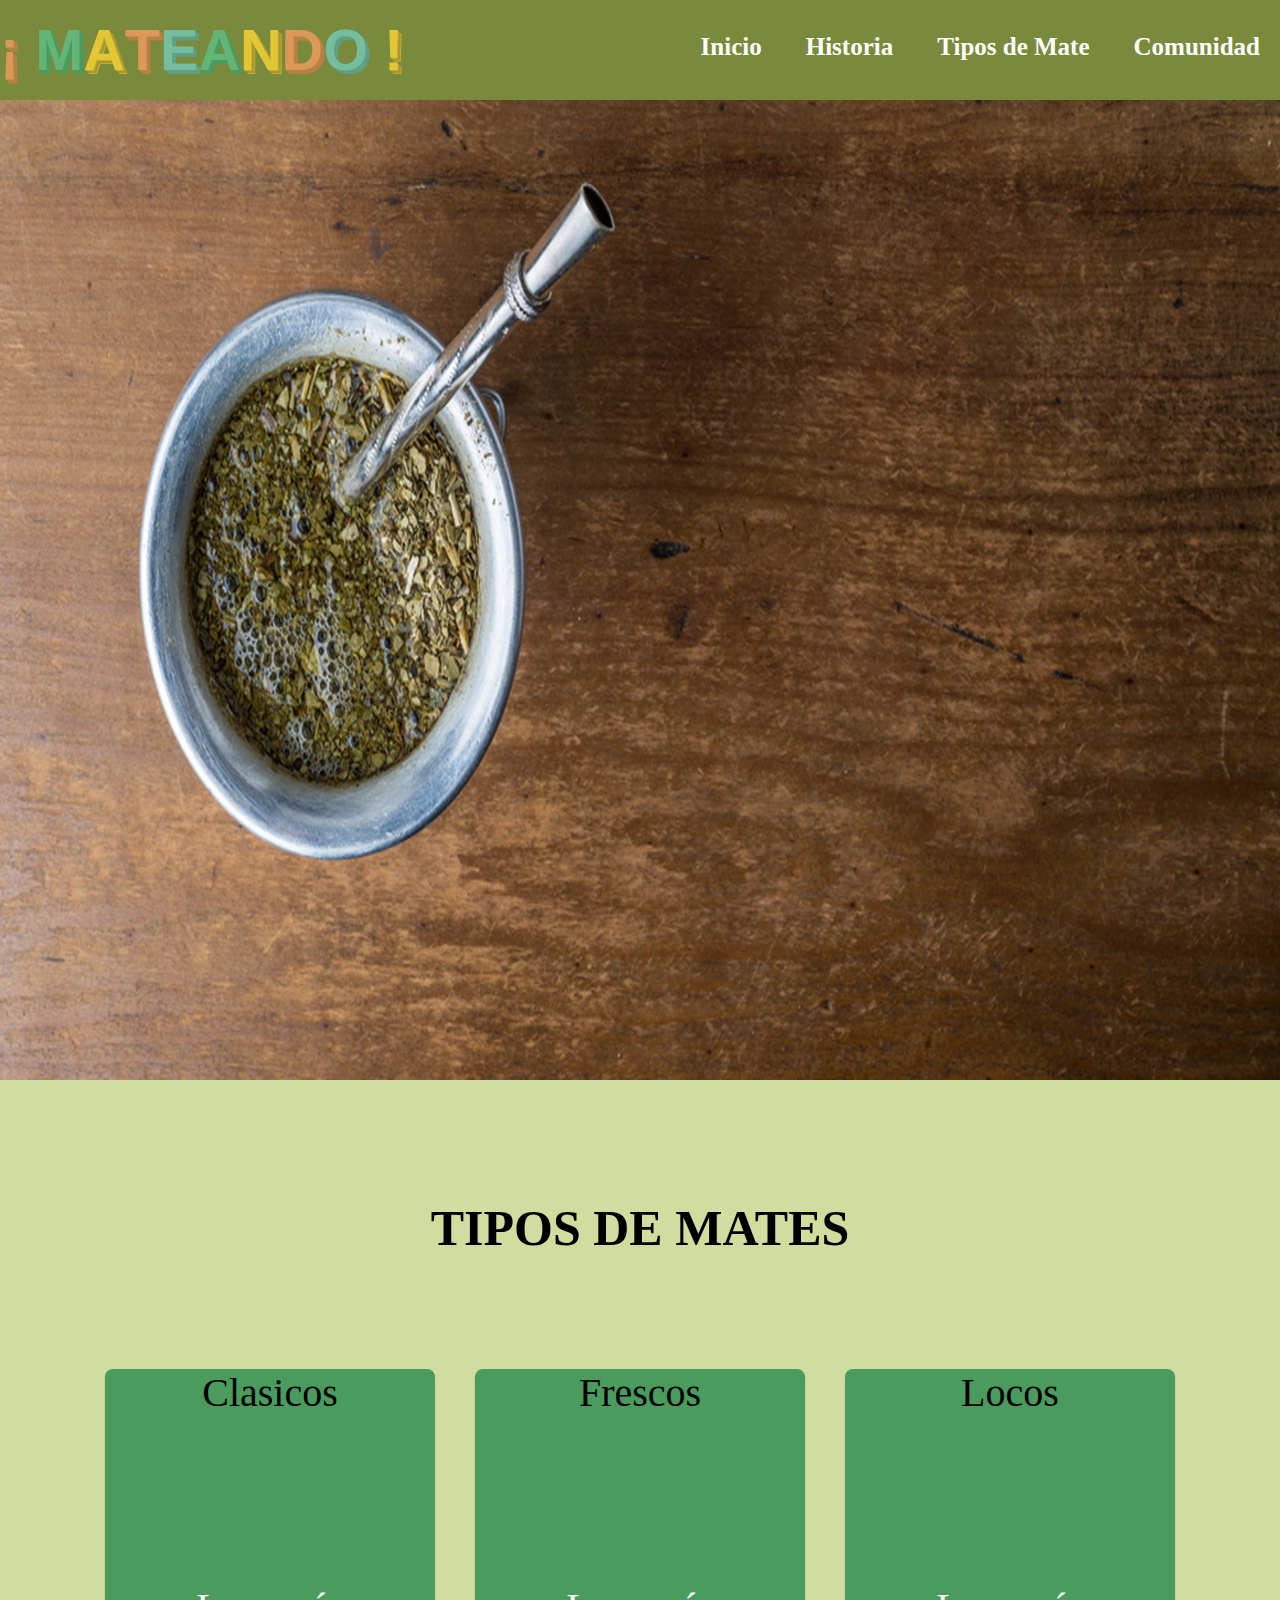
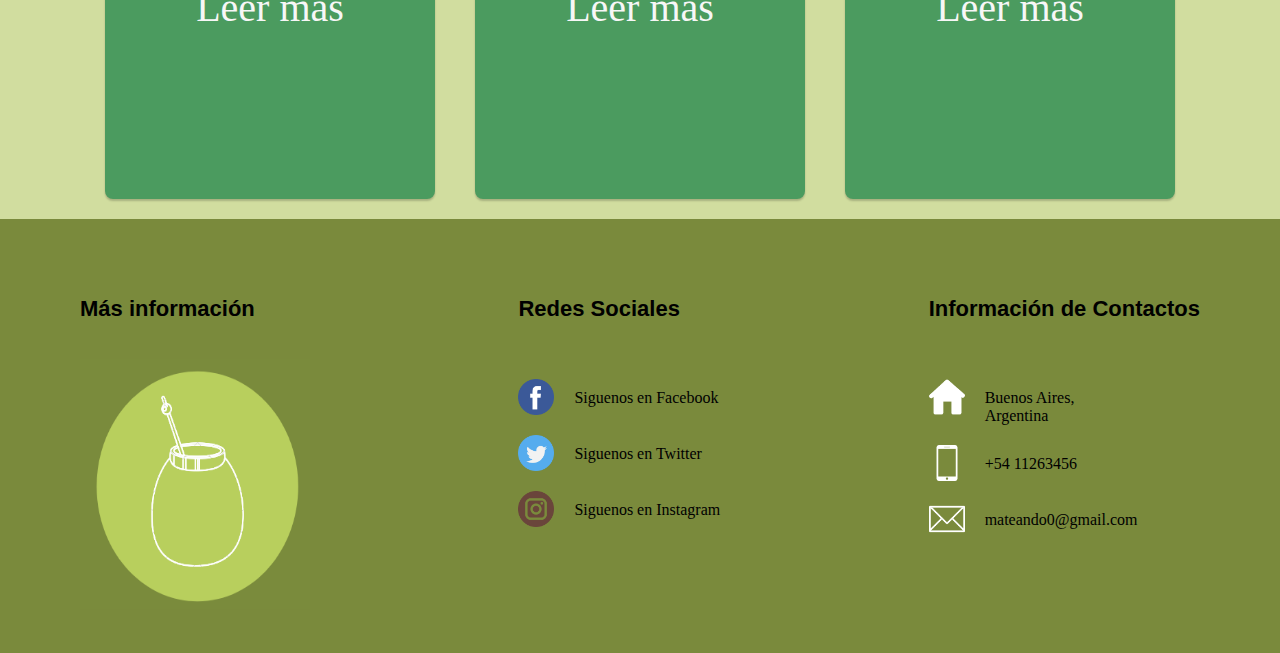
==== commit 679f0f49: "baje los cambios a mi rama" ====
--- a/index.html
+++ b/index.html
@@ -15,7 +15,7 @@
                <a href="index.html">Inicio</a>
                 <a href="historia.html">Historia</a>
                  <a href="#contenedor3">Tipos de Mate</a>
-                   <a href="galeria.html">Galeria</a>
+                   <a href="comunidad.html">Comunidad</a>
             </nav>
                <h1><span>¡</span><span> </span><span>M</span><span>A</span><span>T</span><span>E</span><span>A</span><span>N</span><span>D</span><span>O</span><span> </span><span>!</span></h1>
 
--- a/css/styles.css
+++ b/css/styles.css
@@ -335,3 +335,10 @@
     justify-content: space-between;  
     padding: 20px;
 }
+
+  /*media query para telefonos*/
+  @media only screen and (max-width:500px) {
+    .contenedor, #main-header, header .menu a, header .menu a:hover, .contenedor2, Body, .container, #contenedor4, footer {
+      width: 100%;
+    }
+  }